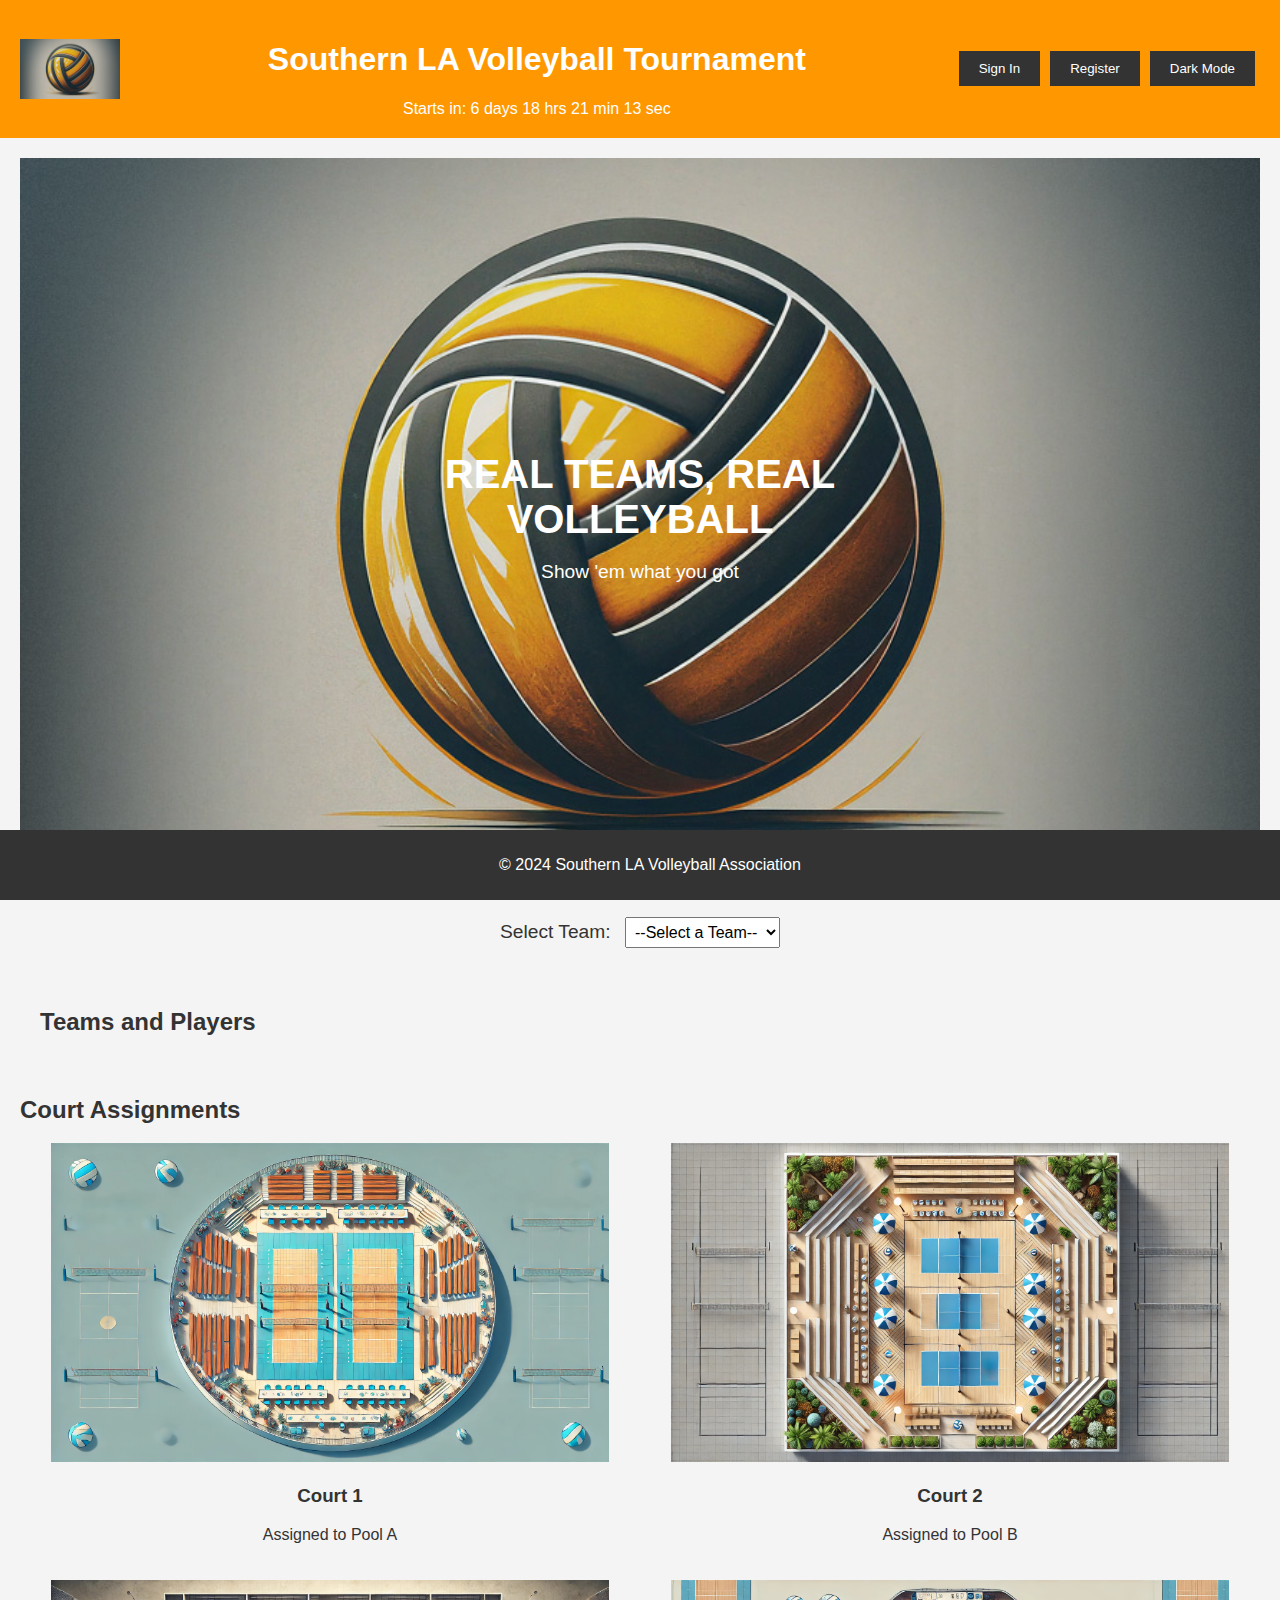
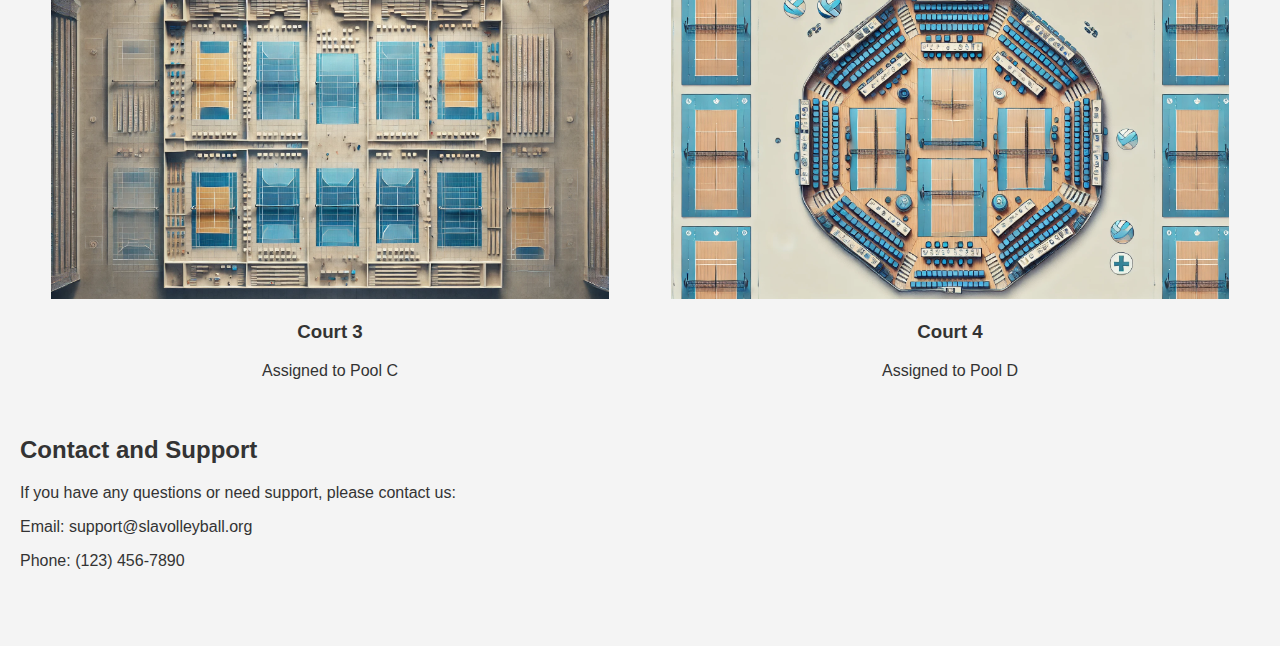
==== index.html @ 71bee973 "troubleshooting dark mode on home page" ====
<!DOCTYPE html>
<html lang="en">
<head>
    <meta charset="UTF-8">
    <meta name="viewport" content="width=device-width, initial-scale=1.0">
    <title>Southern LA Volleyball Tournament</title>
    <link rel="stylesheet" href="styles.css">
    <script src="scripts/index-script.js" defer></script>
    <script src="scripts/form.js" defer></script>
    <script src="scripts/script.js" defer></script>
    <script src="scripts/teamMatchupsDropMenu.js" defer></script>
</head>
<body>
    <header class="header">
        <div class="header-content">
            <img src="images/new-volleyball-logo.jpg" alt="Tournament Logo" class="logo">
            <div class="header-center">
                <h1>Southern LA Volleyball Tournament</h1>
                <div class="countdown" id="countdown">Starts in: 6 days 18 hrs 21 min 13 sec</div>
            </div>
            <div class="user-actions">
                <button onclick="location.href='sign-in.html'">Sign In</button>
                <button onclick="location.href='register.html'">Register</button>
                <button id="toggle-dark-mode">Dark Mode</button>
            </div>
        </div>
    </header>
    <main class="container">
        <section class="hero">
            <img src="images/new-volleyball-logo.jpg" alt="Hero Image">
            <div class="hero-text">
                <h2>REAL TEAMS, REAL VOLLEYBALL</h2>
                <p>Show 'em what you got</p>
            </div>
        </section>

        <!-- Dropdown Menu Section -->
        <section class="dropdown-container">
            <label for="teamSelect">Select Team:</label>
            <select id="teamSelect" onchange="filterMatches()">
                <option value="">--Select a Team--</option>
                <option value="team1">Team 1</option>
                <option value="team2">Team 2</option>
                <!-- Add more options as needed -->
            </select>
        </section>

        <section class="teams">
            <h2>Teams and Players</h2>
            <div class="team-tables">
                <!-- The team tables will be inserted here by JavaScript -->
            </div>
        </section>
        <section class="courts">
            <h2>Court Assignments</h2>
            <div class="courts-grid">
                <div class="court">
                    <img src="images/volley.webp" alt="Court 1">
                    <h3>Court 1</h3>
                    <p>Assigned to Pool A</p>
                </div>
                <div class="court">
                    <img src="images/volley1.webp" alt="Court 2">
                    <h3>Court 2</h3>
                    <p>Assigned to Pool B</p>
                </div>
                <div class="court">
                    <img src="images/volley2.webp" alt="Court 3">
                    <h3>Court 3</h3>
                    <p>Assigned to Pool C</p>
                </div>
                <div class="court">
                    <img src="images/volley3.webp" alt="Court 4">
                    <h3>Court 4</h3>
                    <p>Assigned to Pool D</p>
                </div>
            </div>
        </section>
        <section class="contact">
            <h2>Contact and Support</h2>
            <p>If you have any questions or need support, please contact us:</p>
            <p>Email: support@slavolleyball.org</p>
            <p>Phone: (123) 456-7890</p>
        </section>
    </main>
    <footer class="footer">
        <p>&copy; 2024 Southern LA Volleyball Association</p>
    </footer>
</body>
</html>
---- styles.css ----
body {
    font-family: Arial, sans-serif;
    background-color: #f4f4f4;
    color: #333;
    margin: 0;
    padding: 0;
    transition: background-color 0.3s, color 0.3s;
}

body.dark-mode {
    background-color: #121212;
    color: #ddd;
}

.header {
    background-color: #ff9800;
    padding: 20px;
    display: flex;
    justify-content: space-between;
    align-items: center;
    color: white;
}

.header .logo {
    width: 100px;
    height: auto;
}

.header-content {
    display: flex;
    align-items: center;
    justify-content: space-between;
    width: 100%;
}

.header-center {
    text-align: center;
    flex: 1;
}

.user-actions {
    display: flex;
    align-items: center;
}

.user-actions button {
    margin: 0 5px;
    padding: 10px 20px;
    border: none;
    background-color: #333;
    color: white;
    cursor: pointer;
}

.user-actions button:hover {
    background-color: #555;
}

.container {
    padding: 20px;
    padding-bottom: 60px; /* Added padding to prevent overlap */
}

.hero {
    position: relative;
    text-align: center;
    color: white;
}

.hero img {
    width: 100%;
    height: auto;
}

.hero-text {
    position: absolute;
    top: 50%;
    left: 50%;
    transform: translate(-50%, -50%);
}

.hero-text h2 {
    font-size: 2.5em;
    margin: 0;
}

.hero-text p {
    font-size: 1.2em;
}

.hero-text button {
    padding: 10px 20px;
    background-color: #ff9800;
    border: none;
    color: white;
    cursor: pointer;
}

.hero-text button:hover {
    background-color: #e68900;
}

.dropdown-container {
    text-align: center;
    margin: 20px 0;
}

.dropdown-container label {
    font-size: 1.2em;
    margin-right: 10px;
}

.dropdown-container select {
    padding: 5px;
    font-size: 1em;
}

.general-info, .pools, .brackets, .matches-standings, .schedule, .team-info, .results, .forum, .contact, .coaches {
    margin-top: 20px;
}

table {
    width: 100%;
    border-collapse: collapse;
    margin-top: 10px;
}

table, th, td {
    border: 1px solid #ddd;
    padding: 8px;
    transition: background-color 0.3s, color 0.3s;
}

th {
    background-color: #ff9800;
    color: white;
}

td {
    text-align: center;
}

.team {
    margin-bottom: 20px;
}

.post {
    border: 1px solid #ddd;
    padding: 10px;
    margin-bottom: 10px;
    background-color: #fff;
}

.courts {
    margin-top: 20px;
}

.courts-grid {
    display: flex;
    flex-wrap: wrap;
    justify-content: space-around;
}

.court {
    width: 45%;
    margin-bottom: 20px;
    text-align: center;
}

.court img {
    width: 100%;
    height: auto;
}

.form-section {
    margin-top: 40px;
    text-align: left;
    background-color: #f8f8f8;
    padding: 20px;
    border-radius: 5px;
}

.form-section h2 {
    font-size: 1.5em;
    margin-bottom: 10px;
}

.form-group {
    margin-bottom: 15px;
}

.form-group label {
    display: block;
    margin-bottom: 5px;
}

.form-group input, .form-group textarea {
    width: 100%;
    padding: 10px;
    border: 1px solid #ccc;
    border-radius: 4px;
}

.form-section button {
    padding: 10px 20px;
    background-color: #ff9800;
    border: none;
    color: white;
    cursor: pointer;
    align-self: flex-start;
}

.form-section button:hover {
    background-color: #e68900;
}

.resources-intro {
    margin-top: 40px;
    text-align: center;
}

.resources-intro h2 {
    font-size: 2em;
    margin-bottom: 10px;
}

.resources-intro p {
    font-size: 1.2em;
    margin-bottom: 20px;
}

.key-resources {
    margin-top: 40px;
}

.key-resources h2 {
    text-align: center;
    font-size: 2em;
    margin-bottom: 20px;
}

.resources-grid {
    display: flex;
    flex-wrap: wrap;
    justify-content: space-between;
}

.resource {
    width: 30%;
    margin-bottom: 20px;
    padding: 20px;
    background-color: #f8f8f8;
    border: 1px solid #ddd;
    border-radius: 5px;
}

.resource h3 {
    font-size: 1.5em;
    margin-bottom: 10px;
}

.resource p {
    font-size: 1em;
    margin-bottom: 20px;
}

.learn-more {
    color: #ff9800;
    text-decoration: none;
    font-weight: bold;
}

.learn-more:hover {
    text-decoration: underline;
}

.footer {
    background-color: #333;
    color: white;
    text-align: center;
    padding: 10px;
    position: fixed;
    width: 100%;
    bottom: 0;
    transition: background-color 0.3s, color 0.3s;
}

body.dark-mode .header,
body.dark-mode .footer,
body.dark-mode .hero-text button,
body.dark-mode .user-actions button {
    background-color: #1e1e1e;
    color: #ddd;
}

body.dark-mode th {
    background-color: #555;
}

body.dark-mode td,
body.dark-mode th {
    border-color: #555;
}

body.dark-mode .form-section,
body.dark-mode .post,
body.dark-mode .resource {
    background-color: #333;
    border-color: #555;
}

body.dark-mode .form-group input,
body.dark-mode .form-group textarea {
    background-color: #444;
    border-color: #555;
    color: #ddd;
}


/* styles.css */

/* Team and Player Section */
.teams {
    padding: 20px;
}

.team-tables {
    display: flex;
    flex-wrap: wrap;
    gap: 20px;
}

.team-table {
    background-color: #f9f9f9;
    border: 1px solid black;
    border-radius: 8px;
    padding: 15px;
    width: 100%;
    max-width: 300px;
}

.team-table h3 {
    margin-top: 0;
}

.team-table table {
    width: 100%;
    border-collapse: collapse;
}

.team-table th, .team-table td {
    color: black;
    border: 1px solid #ddd;
    padding: 8px;
    text-align: center;
}

.team-table th {
    background-color: #f2f2f2;
}
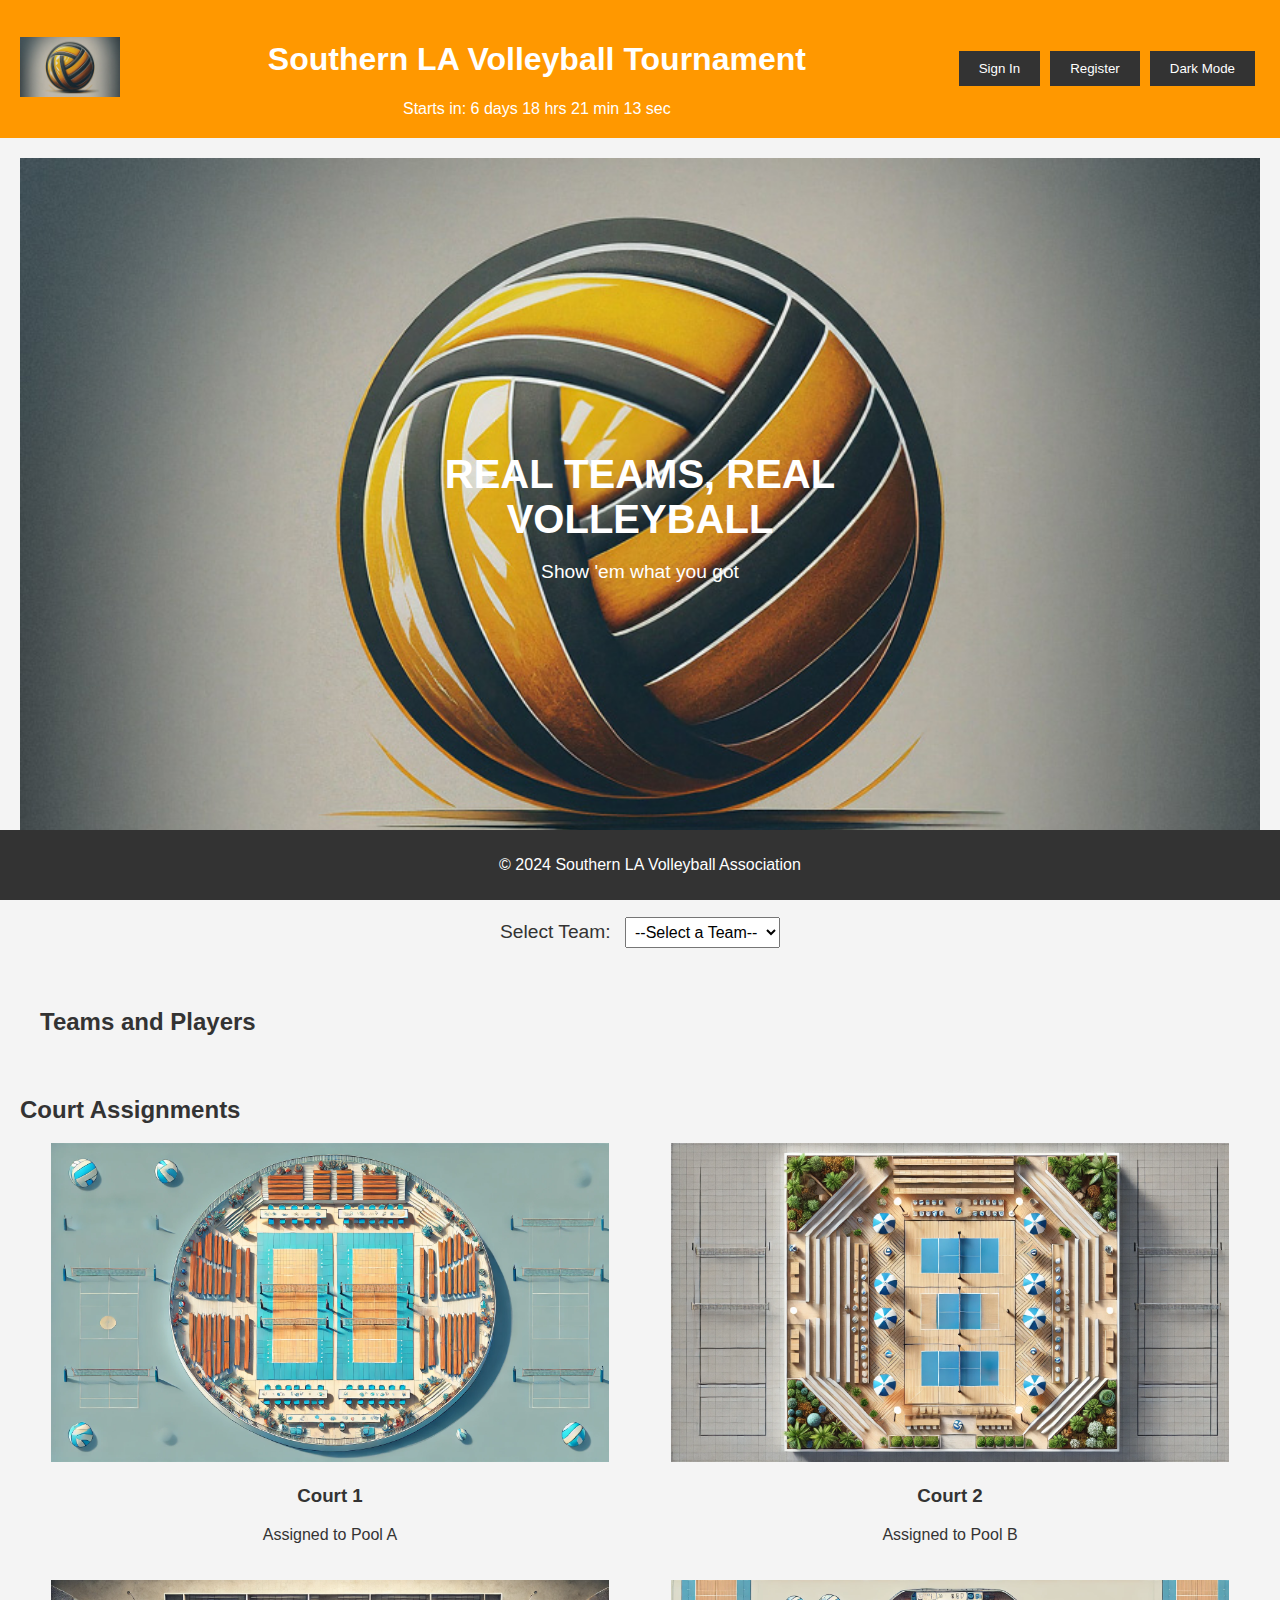
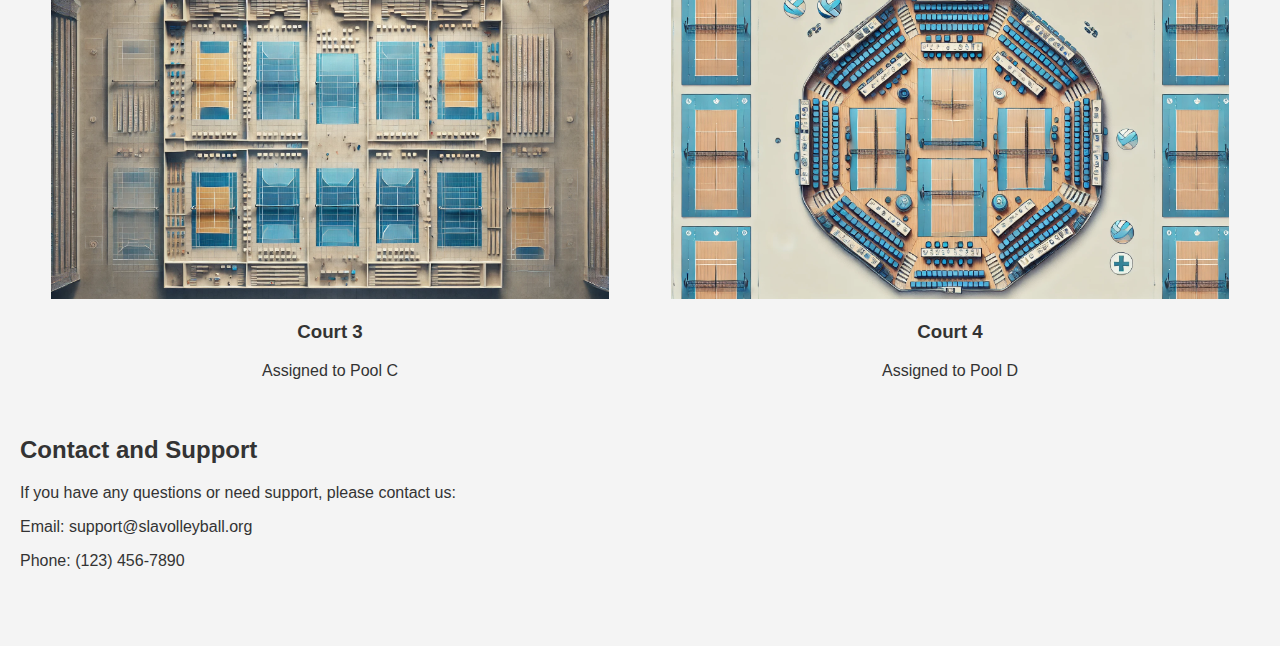
==== commit 9620aa14: "added hyperlink to home page by clicking the volleyball in the corner" ====
--- a/index.html
+++ b/index.html
@@ -13,7 +13,9 @@
 <body>
     <header class="header">
         <div class="header-content">
-            <img src="images/new-volleyball-logo.jpg" alt="Tournament Logo" class="logo">
+            <a href="index.html">
+                <img src="images/new-volleyball-logo.jpg" alt="Tournament Logo" class="logo">
+            </a>            
             <div class="header-center">
                 <h1>Southern LA Volleyball Tournament</h1>
                 <div class="countdown" id="countdown">Starts in: 6 days 18 hrs 21 min 13 sec</div>
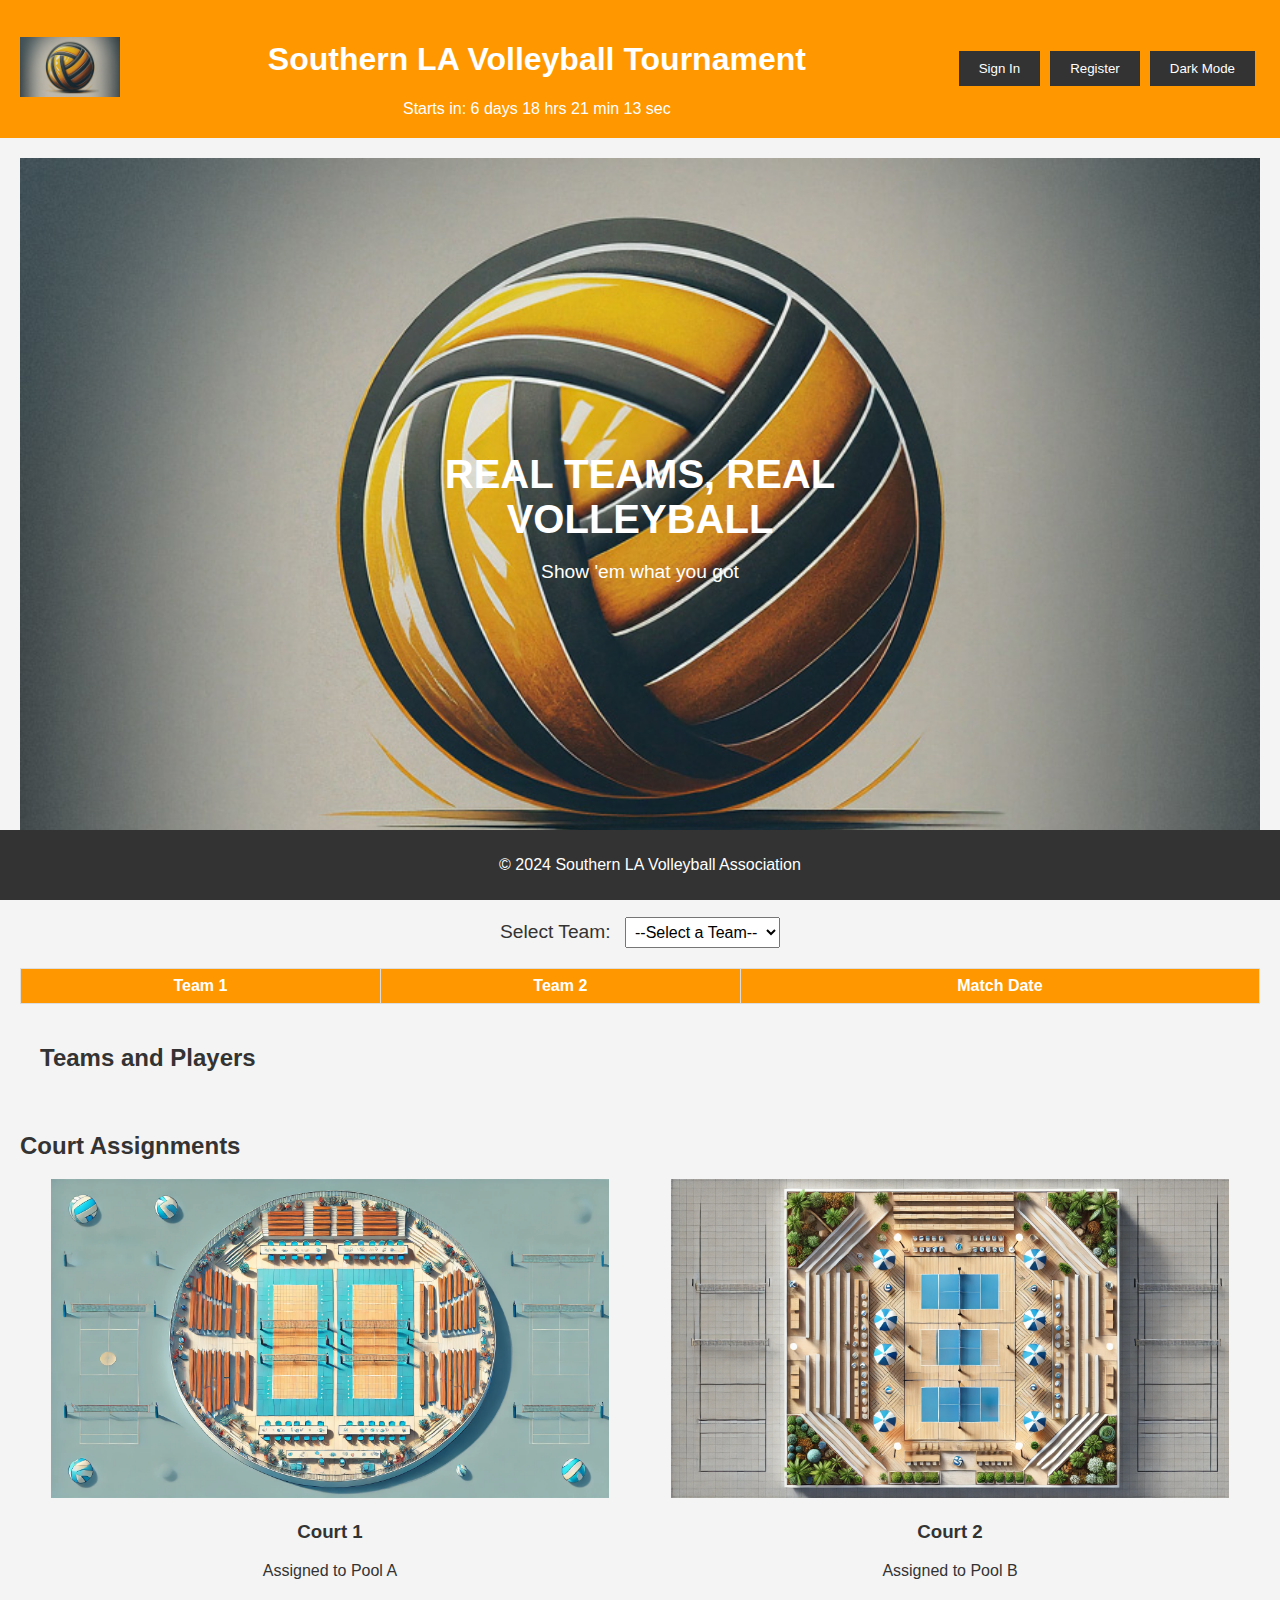
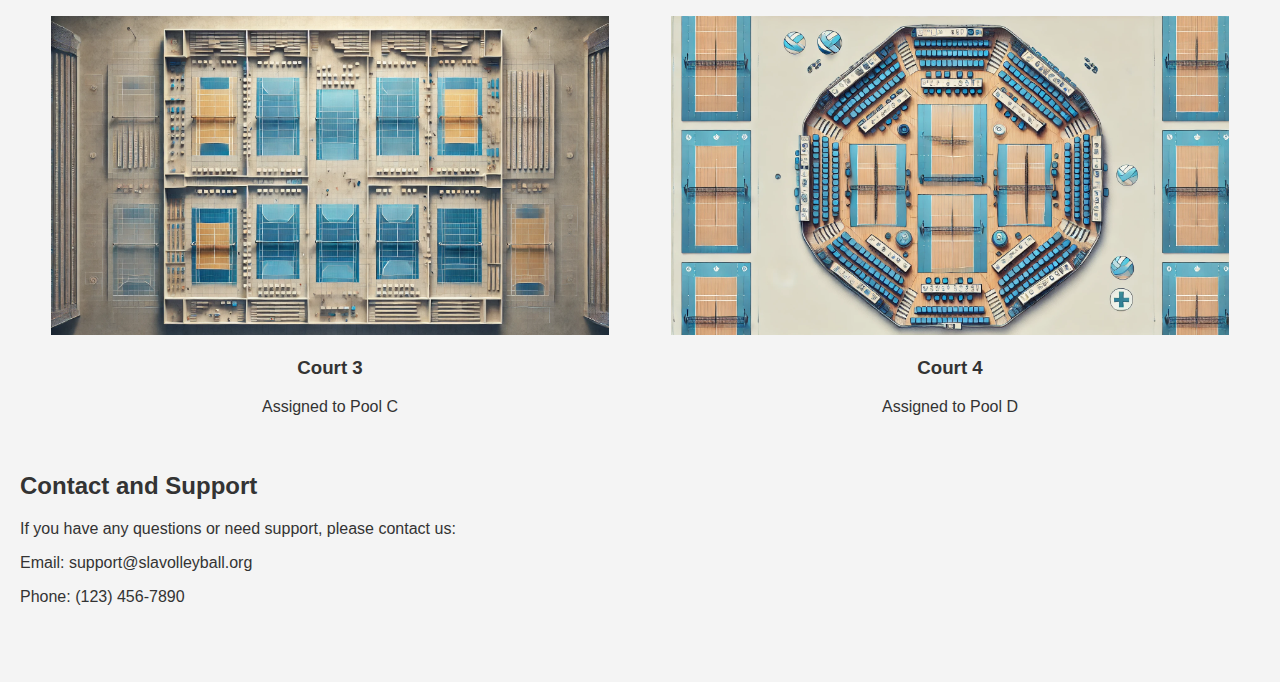
==== commit b8d088b7: "Starting to add Bracketing functionality" ====
--- a/index.html
+++ b/index.html
@@ -41,12 +41,22 @@
             <label for="teamSelect">Select Team:</label>
             <select id="teamSelect" onchange="filterMatches()">
                 <option value="">--Select a Team--</option>
-                <option value="team1">Team 1</option>
-                <option value="team2">Team 2</option>
-                <!-- Add more options as needed -->
             </select>
         </section>
 
+        <table id="matchTable">
+            <thead>
+                <tr>
+                    <th>Team 1</th>
+                    <th>Team 2</th>
+                    <th>Match Date</th>
+                </tr>
+            </thead>
+            <tbody>
+                <!-- Match rows will be inserted here by JavaScript -->
+            </tbody>
+        </table>
+        
         <section class="teams">
             <h2>Teams and Players</h2>
             <div class="team-tables">
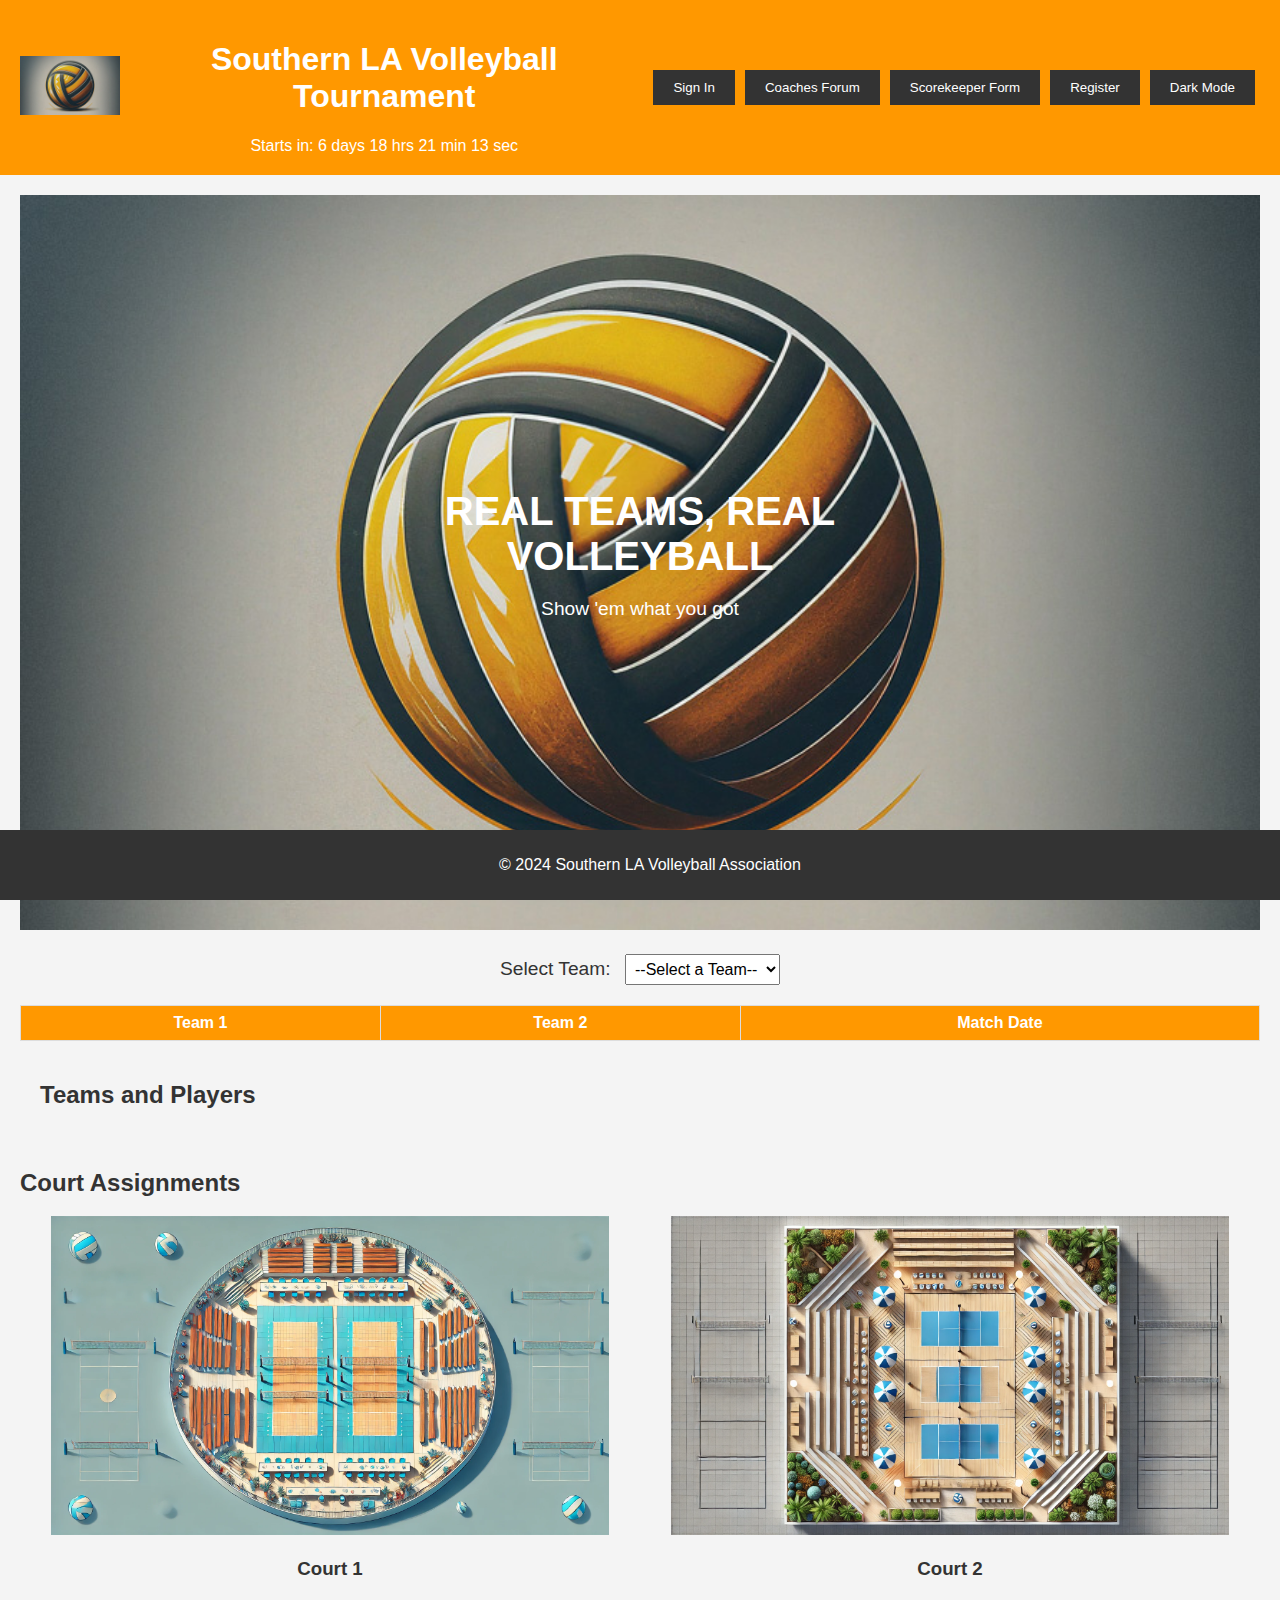
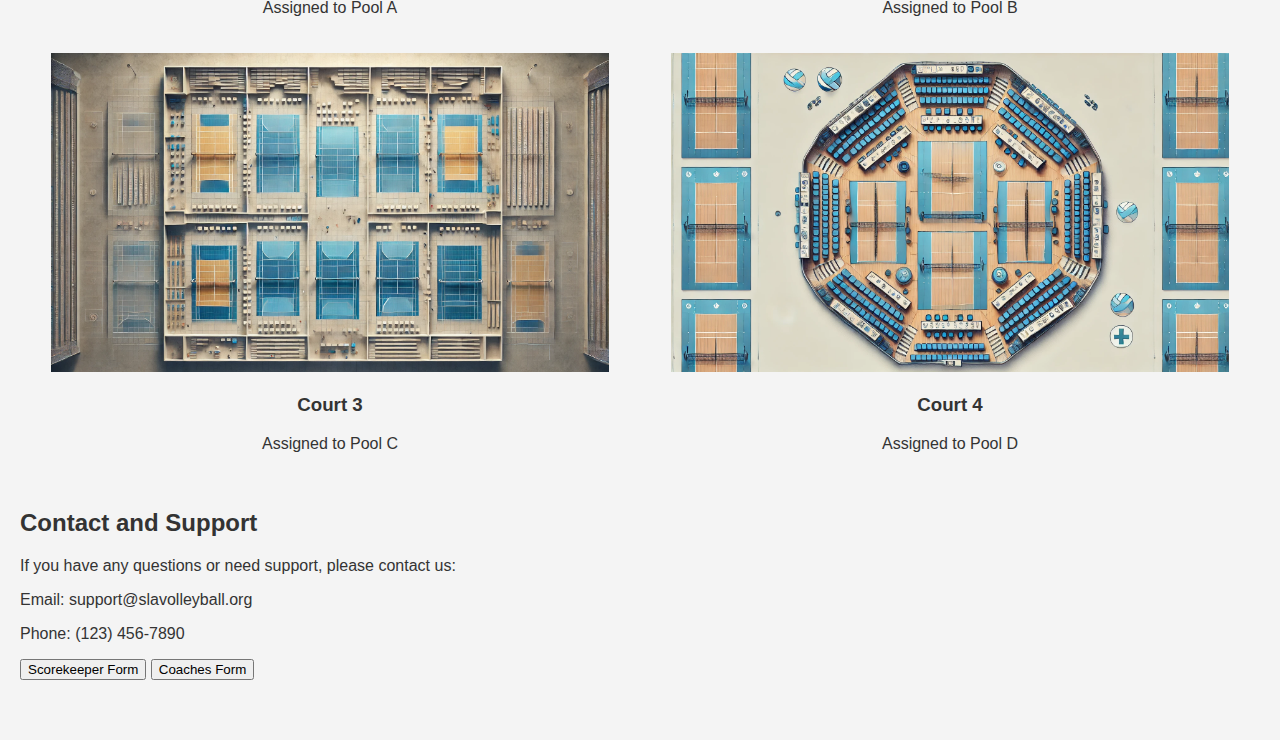
==== commit c8b46777: "step 2 of implementation" ====
--- a/index.html
+++ b/index.html
@@ -9,6 +9,7 @@
     <script src="scripts/form.js" defer></script>
     <script src="scripts/script.js" defer></script>
     <script src="scripts/teamMatchupsDropMenu.js" defer></script>
+    <script src="https://cdn.auth0.com/js/auth0/9.19/auth0.min.js" defer></script>
 </head>
 <body>
     <header class="header">
@@ -21,7 +22,9 @@
                 <div class="countdown" id="countdown">Starts in: 6 days 18 hrs 21 min 13 sec</div>
             </div>
             <div class="user-actions">
-                <button onclick="location.href='sign-in.html'">Sign In</button>
+                <button onclick="login()">Sign In</button>
+                <button onclick="location.href='coaches-form.html'">Coaches Forum</button>
+                <button onclick="location.href='scorekeeper-form.html'">Scorekeeper Form</button>
                 <button onclick="location.href='register.html'">Register</button>
                 <button id="toggle-dark-mode">Dark Mode</button>
             </div>
@@ -94,6 +97,10 @@
             <p>Email: support@slavolleyball.org</p>
             <p>Phone: (123) 456-7890</p>
         </section>
+        <div class="forms-section">
+            <button onclick="authenticateAndRedirect('scorekeeper-form.html')">Scorekeeper Form</button>
+            <button onclick="authenticateAndRedirect('coaches-form.html')">Coaches Form</button>
+        </div>
     </main>
     <footer class="footer">
         <p>&copy; 2024 Southern LA Volleyball Association</p>
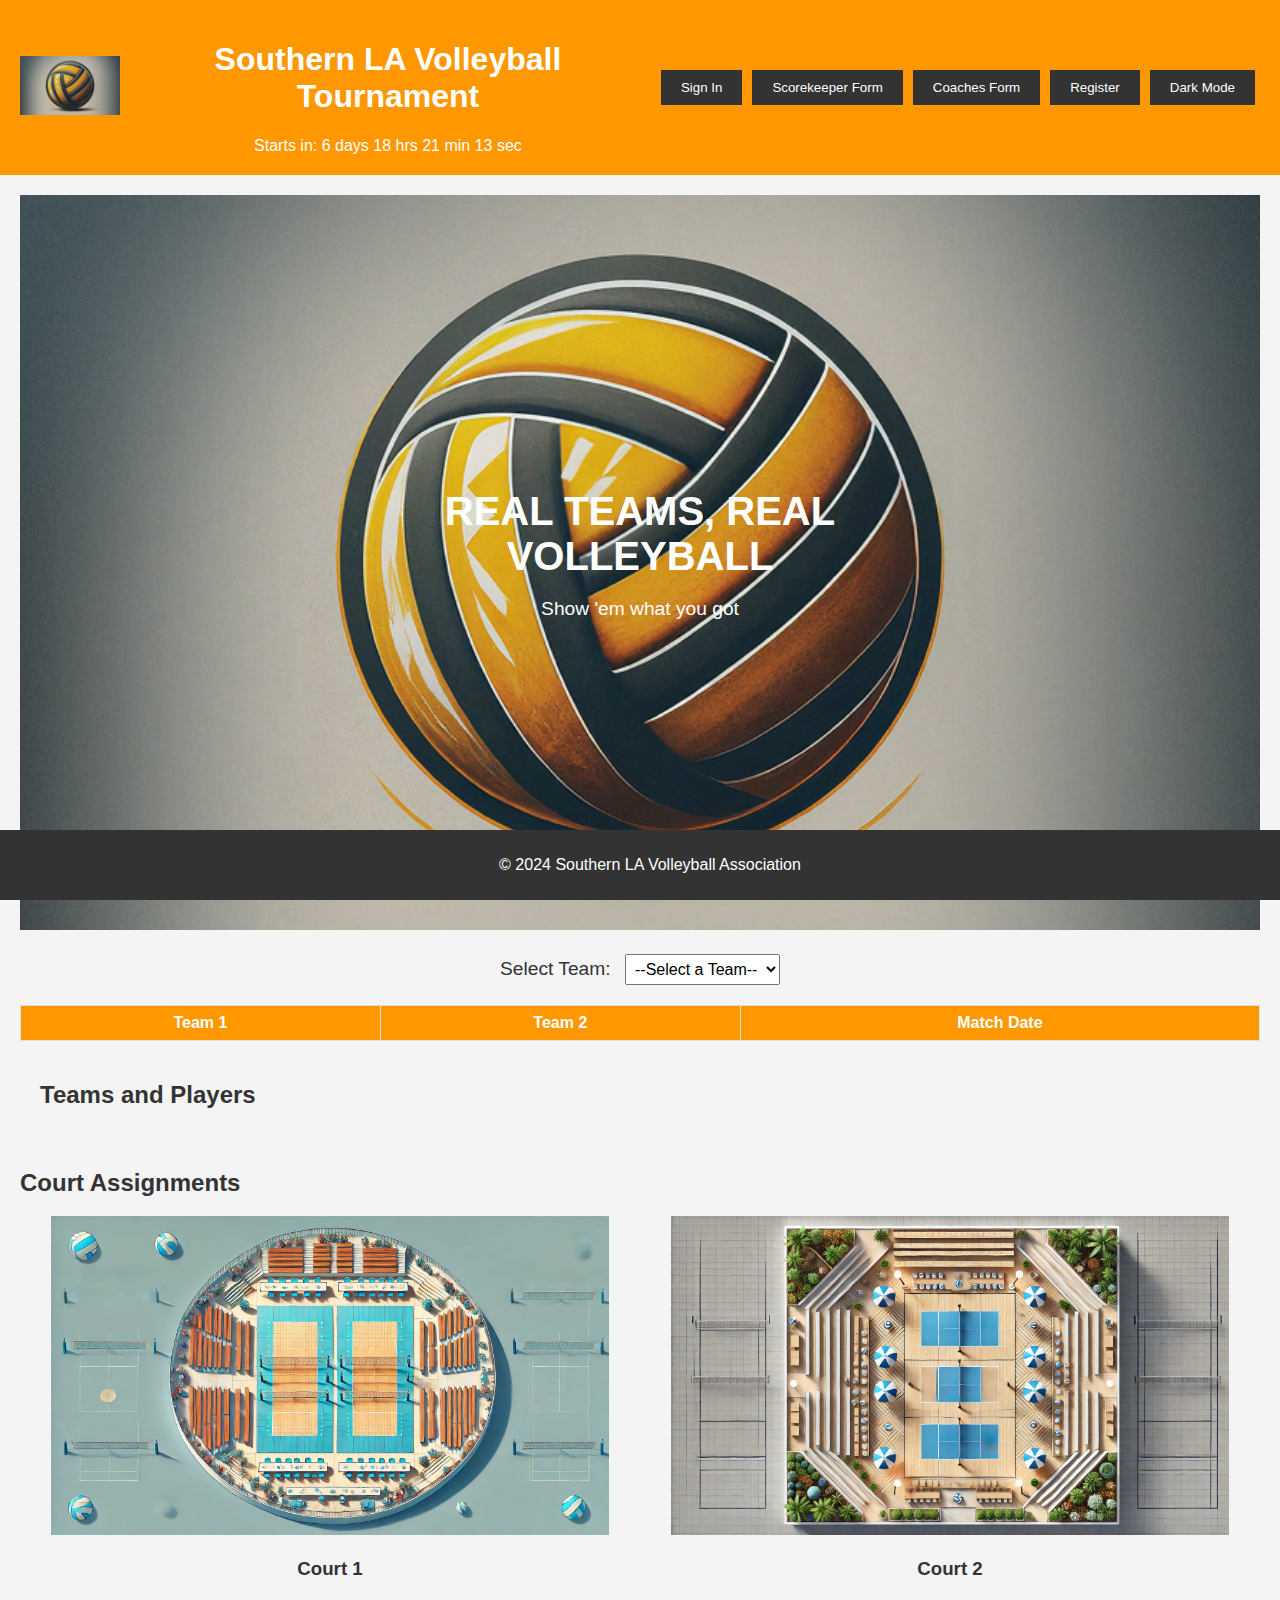
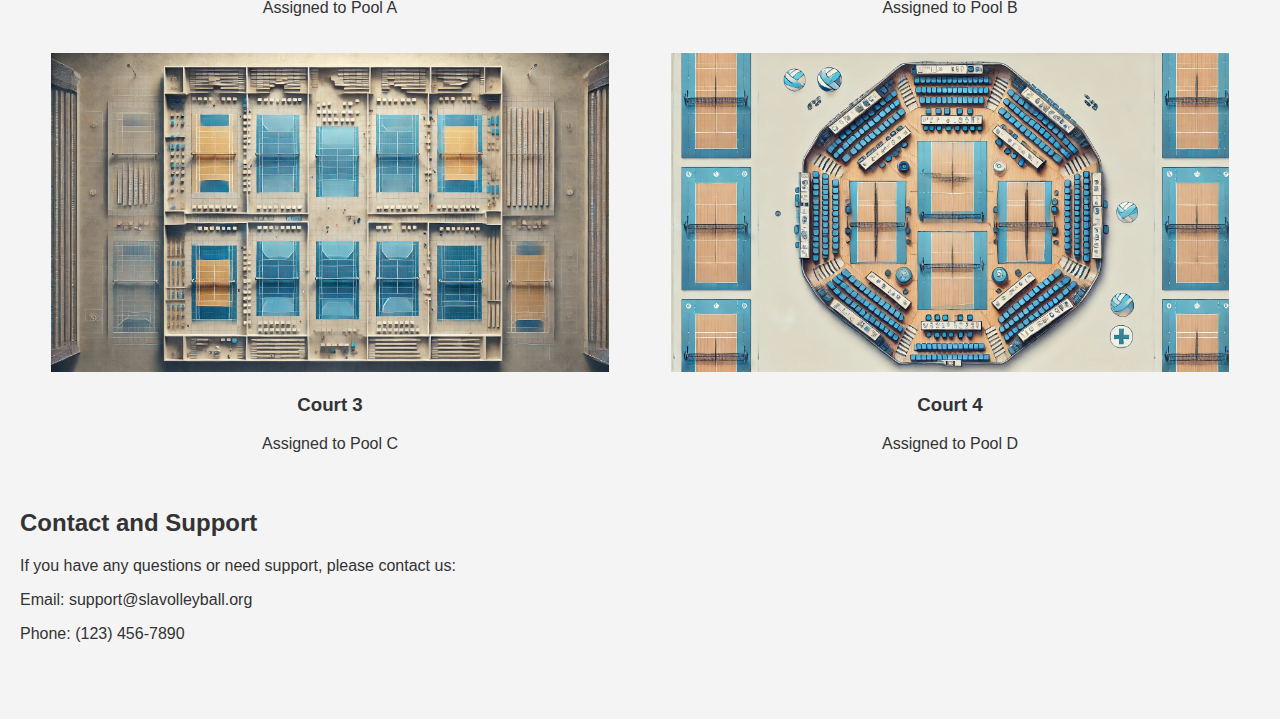
==== commit d3a2f785: "step 3 of auth0 implementation" ====
--- a/index.html
+++ b/index.html
@@ -23,8 +23,8 @@
             </div>
             <div class="user-actions">
                 <button onclick="login()">Sign In</button>
-                <button onclick="location.href='coaches-form.html'">Coaches Forum</button>
-                <button onclick="location.href='scorekeeper-form.html'">Scorekeeper Form</button>
+                <button onclick="authenticateAndRedirect('scorekeeper-form.html')">Scorekeeper Form</button>
+                <button onclick="authenticateAndRedirect('coaches-form.html')">Coaches Form</button>
                 <button onclick="location.href='register.html'">Register</button>
                 <button id="toggle-dark-mode">Dark Mode</button>
             </div>
@@ -97,10 +97,6 @@
             <p>Email: support@slavolleyball.org</p>
             <p>Phone: (123) 456-7890</p>
         </section>
-        <div class="forms-section">
-            <button onclick="authenticateAndRedirect('scorekeeper-form.html')">Scorekeeper Form</button>
-            <button onclick="authenticateAndRedirect('coaches-form.html')">Coaches Form</button>
-        </div>
     </main>
     <footer class="footer">
         <p>&copy; 2024 Southern LA Volleyball Association</p>
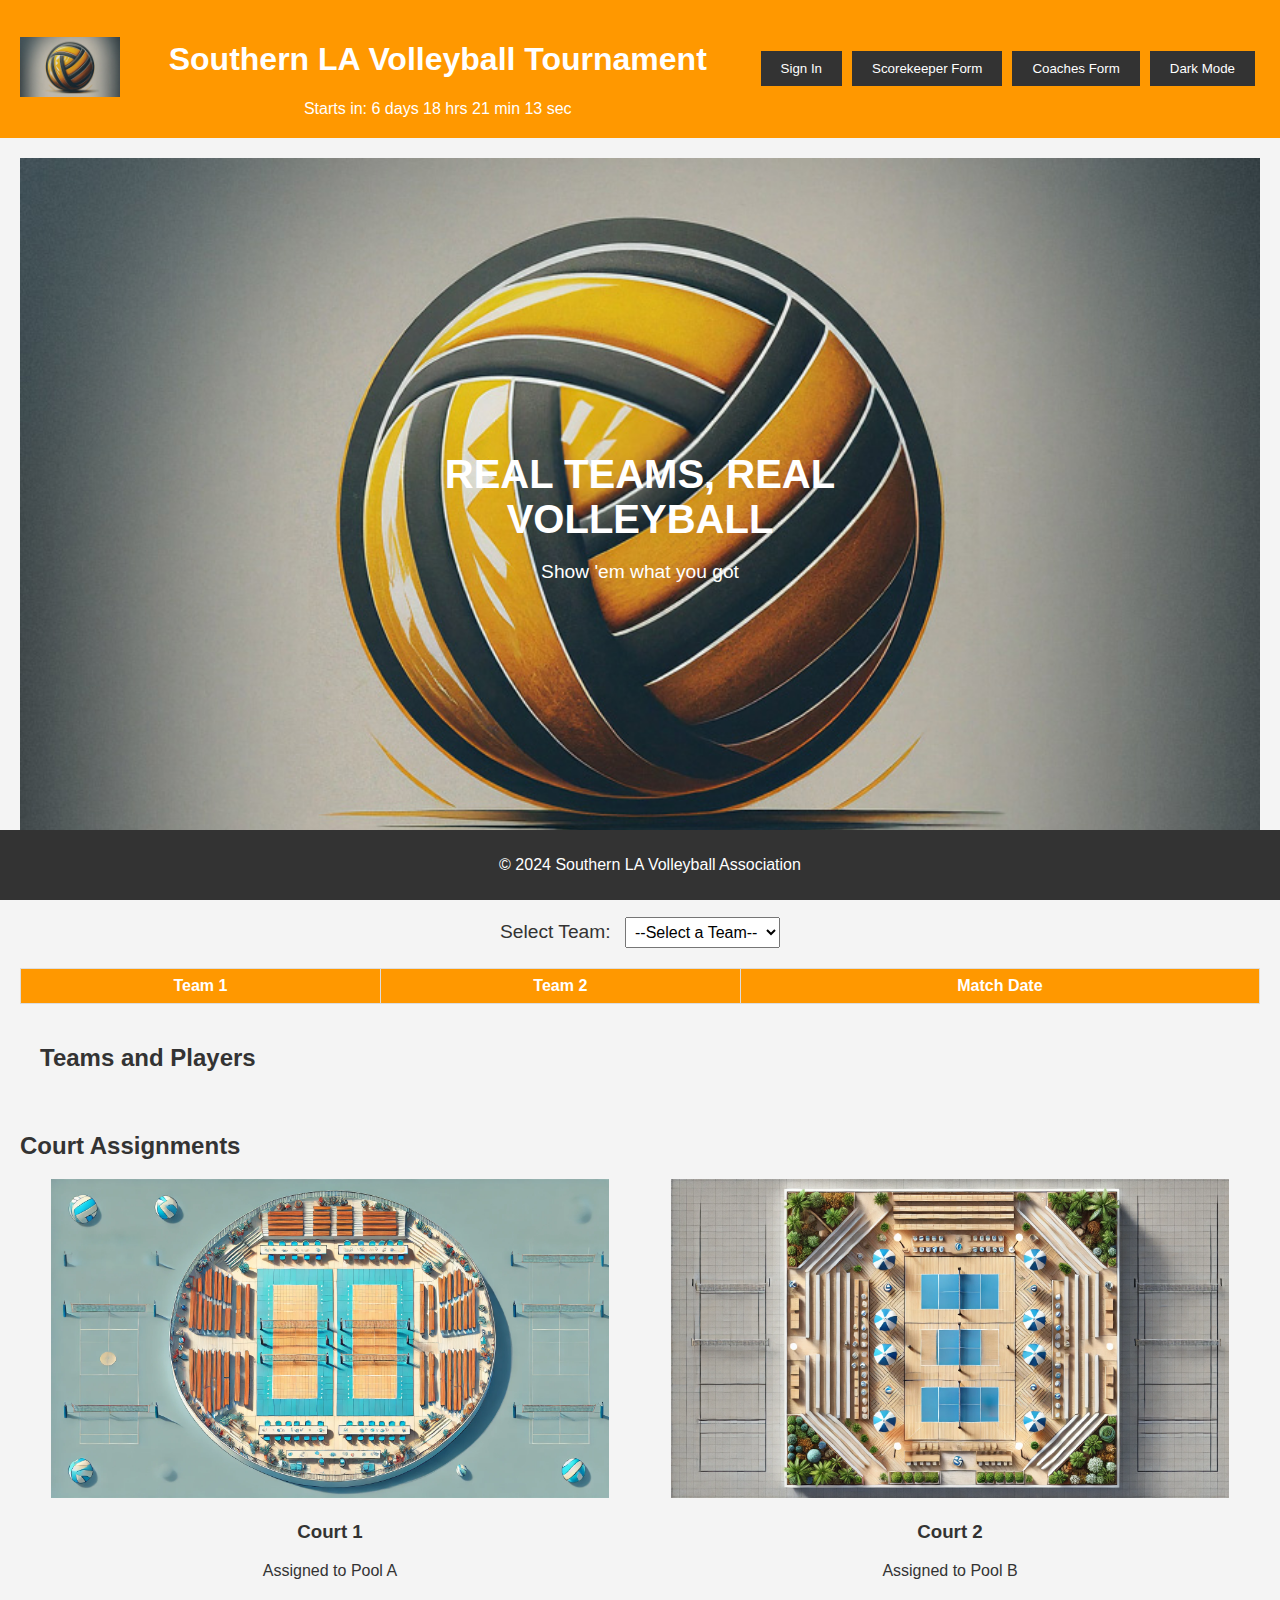
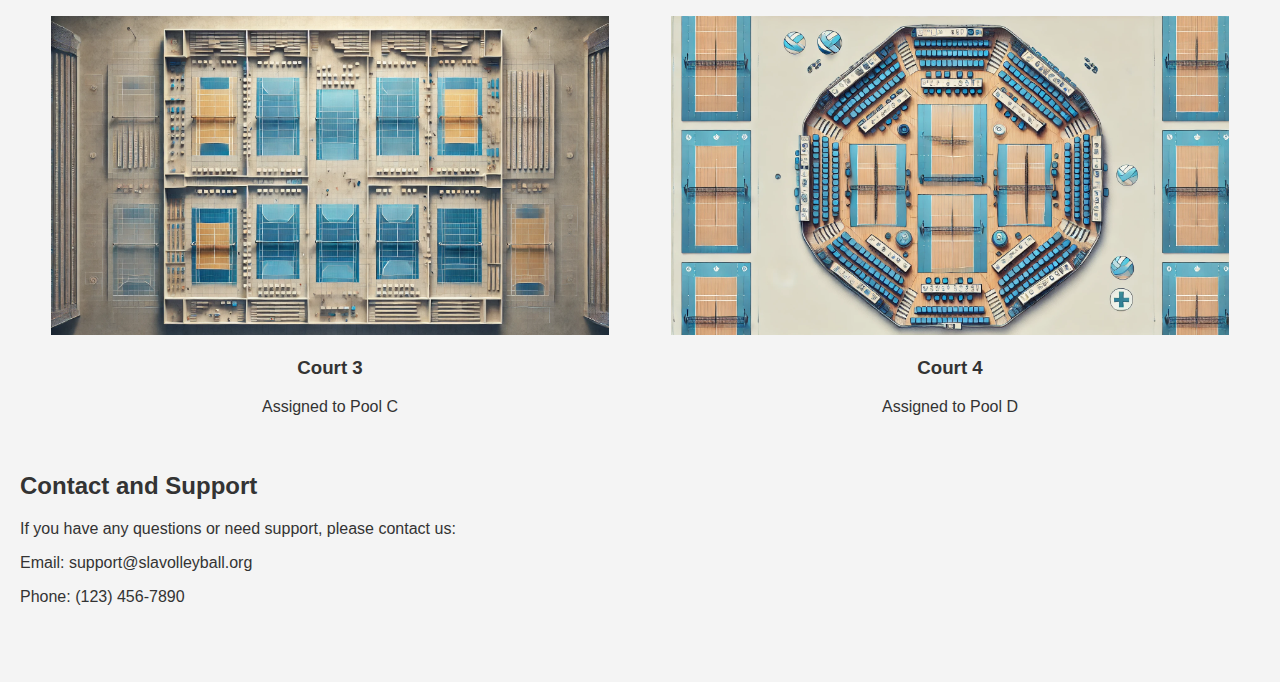
==== commit 5eea1dff: "cleaned up home page" ====
--- a/index.html
+++ b/index.html
@@ -25,7 +25,6 @@
                 <button onclick="login()">Sign In</button>
                 <button onclick="authenticateAndRedirect('scorekeeper-form.html')">Scorekeeper Form</button>
                 <button onclick="authenticateAndRedirect('coaches-form.html')">Coaches Form</button>
-                <button onclick="location.href='register.html'">Register</button>
                 <button id="toggle-dark-mode">Dark Mode</button>
             </div>
         </div>
